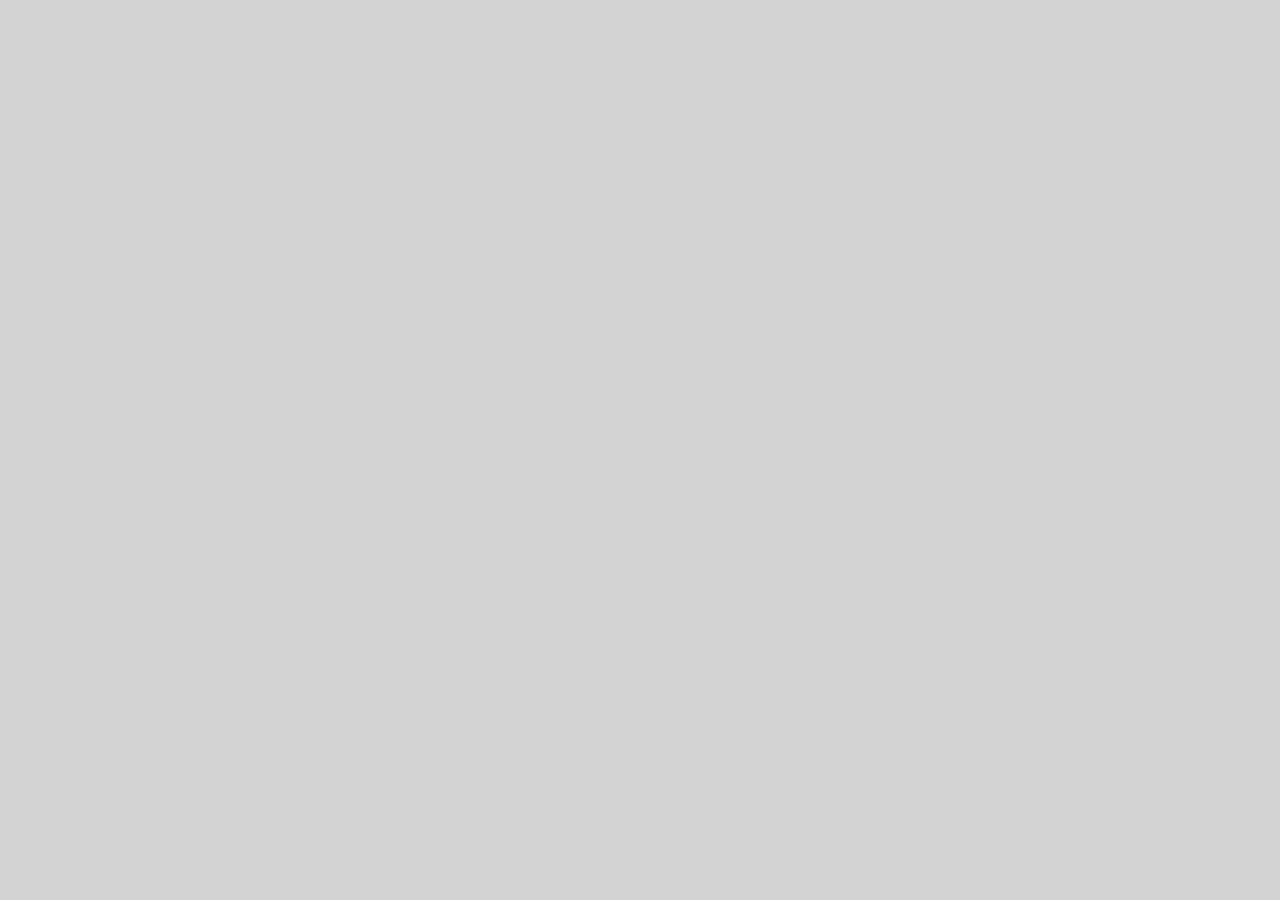
==== js_kreditkarte/index.html @ 030edb76 "Kommnetare entfernt" ====
<!DOCTYPE html>
<html lang="en">

<head>
    <meta charset="UTF-8">
    <meta name="viewport" content="width=device-width, initial-scale=1.0">
    <title>JS-Vertiefung – Horoskop</title>
    <link rel="stylesheet" href="./assets/css/style.css">
</head>

<body>
    
    <div id="output"></div>
</div>
    
    <script src="./assets/js/main.js"></script>
</body>

</html>
---- js_kreditkarte/assets/css/style.css ----
@charset "UTF-8";

/* ========================================================== 
                            Resets
========================================================== */

* {
    margin: 0;
    padding: 0;
    box-sizing: border-box;
}

a {
    text-decoration: none;
    color: inherit;
}

img {
    display: block;
    max-width: 100%;
}

/* ========================================================== 
                        Image Links
========================================================== */

/* https://source.unsplash.com/random?night sky */
/* https://source.unsplash.com/random/?Cryptocurrency&1 */
/* https://picsum.photos/300/300?random=1 */

/* ========================================================== 
                            Fonts
========================================================== */

/* ========================================================== 
                Variables / Custom Properties
========================================================== */

/* ========================================================== 
                            Body
========================================================== */

body {
    font-family: Verdana, Geneva, Tahoma, sans-serif;
    background-color: lightgray;
    height: 100vh;
    scroll-behavior: smooth;
    display: flex;
    justify-content: center;
    align-items: center;
    flex-direction: column;
    transition: all 1s ease-in-out;
}

/* ========================================================== 
                            Content
========================================================== */

.slider___wrapper {
    display: flex;
    flex-direction: column;
    width: clamp(600px, 50%, 30vw);
}

label {
    margin-bottom: 5px;
}

#output {
    margin-top: 2vh;
    font-size: 1.1rem;
    line-height: 2rem;
    font-weight: bold;
}
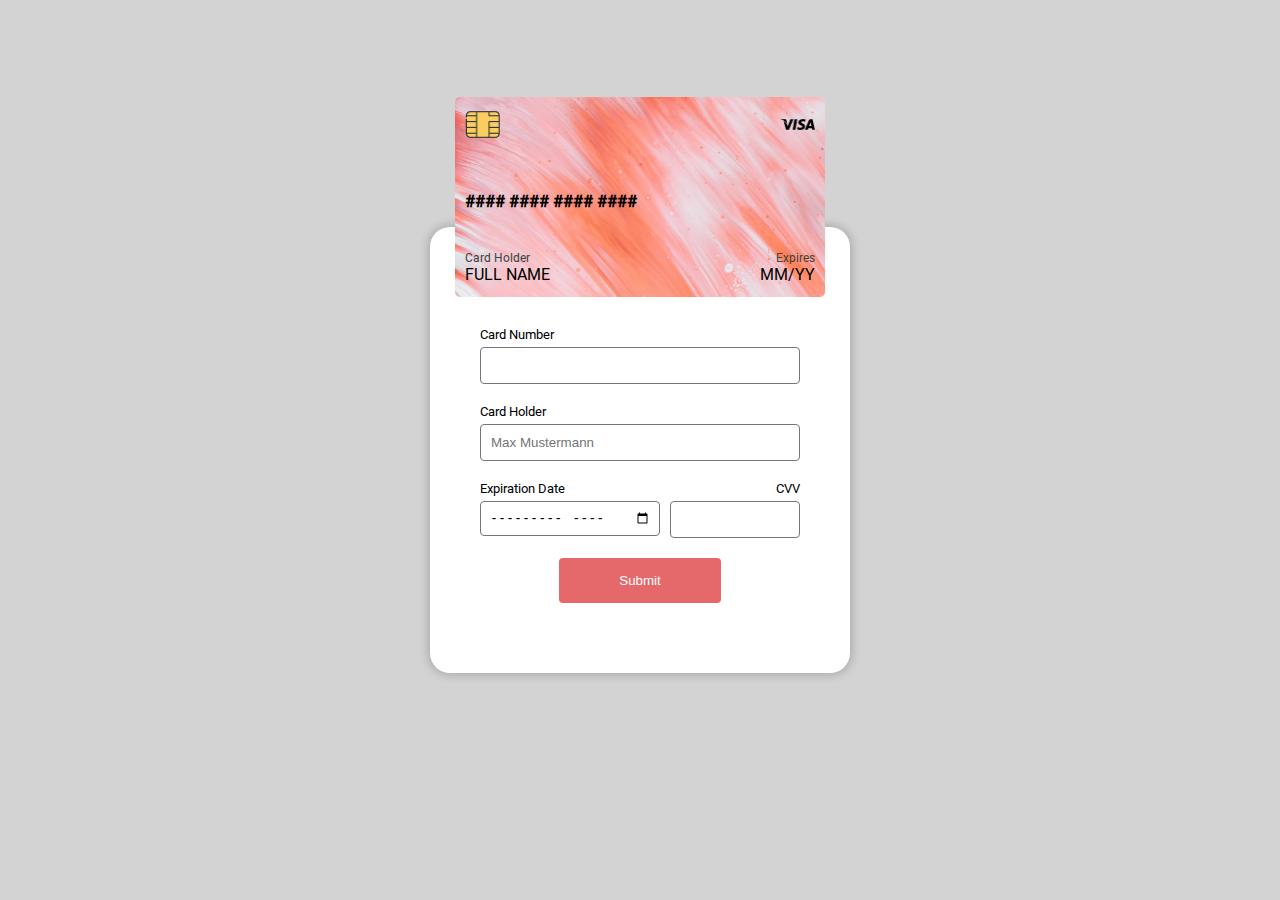
==== commit 99dd1b21: "Anpassungen JS Functions - Paramter eingesetzt" ====
--- a/js_kreditkarte/index.html
+++ b/js_kreditkarte/index.html
@@ -4,15 +4,51 @@
 <head>
     <meta charset="UTF-8">
     <meta name="viewport" content="width=device-width, initial-scale=1.0">
-    <title>JS-Vertiefung – Horoskop</title>
+    <title>JS-Vertiefung – Kreditkarte</title>
     <link rel="stylesheet" href="./assets/css/style.css">
 </head>
 
 <body>
-    
-    <div id="output"></div>
-</div>
-    
+    <section class="creditcard-wrapper">
+        <div class="output">
+            <div>
+                <img src="./assets/images/chip.png" alt="Chip">
+                <img src="./assets/images/symbols.png" alt="VISA">
+            </div>
+            <p>#### #### #### ####</p>
+            <div>
+                <p>Card Holder</p>
+                <p>Expires</p>
+                
+            </div>
+            <div>
+                <p>FULL NAME</p>
+                <p>MM/YY</p>
+            </div>
+        </div>
+        <form>
+            <div class="card-number">
+                <label for="card-number">Card Number</label>
+                <input type="number" name="card-number" id="card-number">
+            </div>
+            <div class="card-holder">
+                <label for="card-holder">Card Holder</label>
+                <input type="text" name="card-holder" id="card-holder" placeholder="Max Mustermann">
+            </div>
+            <div class="expiration-date__cvv">
+                <div>
+                    <label for="expiration-date">Expiration Date</label>
+                    <input type="month" name="expiration-date" id="expiration-date">
+                </div>
+                <div>
+                    <label for="cvv">CVV</label>
+                    <input type="number" name="cvv" id="cvv">
+                </div>
+            </div>
+            <div class="submit"><input type="submit" value="Submit" id="btn-submit"></div>
+        </form>
+    </section>
+
     <script src="./assets/js/main.js"></script>
 </body>
 
--- a/js_kreditkarte/assets/css/style.css
+++ b/js_kreditkarte/assets/css/style.css
@@ -32,6 +32,11 @@
                             Fonts
 ========================================================== */
 
+@font-face {
+    font-family: 'Roboto';
+    src: url('./../fonts/Roboto-Regular.ttf');
+}
+
 /* ========================================================== 
                 Variables / Custom Properties
 ========================================================== */
@@ -41,34 +46,125 @@
 ========================================================== */
 
 body {
-    font-family: Verdana, Geneva, Tahoma, sans-serif;
+    font-family: 'Roboto';
     background-color: lightgray;
     height: 100vh;
-    scroll-behavior: smooth;
     display: flex;
     justify-content: center;
     align-items: center;
-    flex-direction: column;
-    transition: all 1s ease-in-out;
+    scroll-behavior: smooth;
 }
+
+/* .wrapper {
+    max-width: 1440px;
+    margin: 0 auto;
+    
+} */
 
 /* ========================================================== 
                             Content
 ========================================================== */
 
-.slider___wrapper {
-    display: flex;
-    flex-direction: column;
-    width: clamp(600px, 50%, 30vw);
+.creditcard-wrapper {
+    position: relative;
+    max-width: 420px;
+    background-color: white;
+    padding-block: 100px 50px;
+    padding-inline: 50px;
+    border-radius: 20px;
+    box-shadow: 0 0 10px 2px rgba(0, 0, 0, 0.2);
 }
 
+
 label {
-    margin-bottom: 5px;
+    display: block;
+    padding-bottom: 5px;
+    font-size: 0.8rem;
 }
 
-#output {
-    margin-top: 2vh;
-    font-size: 1.1rem;
-    line-height: 2rem;
+form input {
+    border-radius: 4px;
+    margin-bottom: 20px;
+    border: 1px solid #767676;
+}
+
+form input:not(input[type="submit"], input[type="month"]) {
+    width: 100%;
+    padding: 10px;
+}
+
+form input[type="month"] {
+    padding: 8px;
+    width: 180px;
+}
+
+form input[type="submit"] {
+    padding: 15px 60px;
+    background-color: #E5696B;
+    color: white;
+    cursor: pointer;
+    transition: all 0.3s ease-in-out;
+    border: none;
+}
+
+form input[type="submit"]:hover {
+    background-color: white;
+    color: #E5696B;
+}
+
+.expiration-date__cvv {
+    display: flex;
+    gap: 10px;
+}
+
+.expiration-date__cvv div:nth-of-type(2) label {
+    text-align: right;
+}
+
+.submit {
+    text-align: center;
+    
+}
+
+.output {
+    position: absolute;
+    top: -130px;
+    left: 50%;
+    transform: translateX(-50%);
+    width: 370px;
+    height: 200px;
+    padding: 10px;
+    border-radius: 5px;
+    background: url('./../images/background.png') center / cover no-repeat;
+    transition: background 1s ease-in;
+}
+
+.output img {
+    width: 35px;
+    height: 35px;
+    margin-bottom: 50px;
+}
+
+.output div {
+    display: flex;
+    justify-content: space-between;
+    align-items: flex-end;
+}
+
+.output > p {
+    font-size: 1rem;
+    color: #000;
     font-weight: bold;
+    margin-bottom: 40px;
 }
+
+.output div:nth-of-type(2) {
+    font-size: 0.75rem;
+    color: #414141;
+}
+
+.output div:nth-of-type(3) {
+    font-size: 1rem;
+    color: #000;
+    font-weight: 400;
+}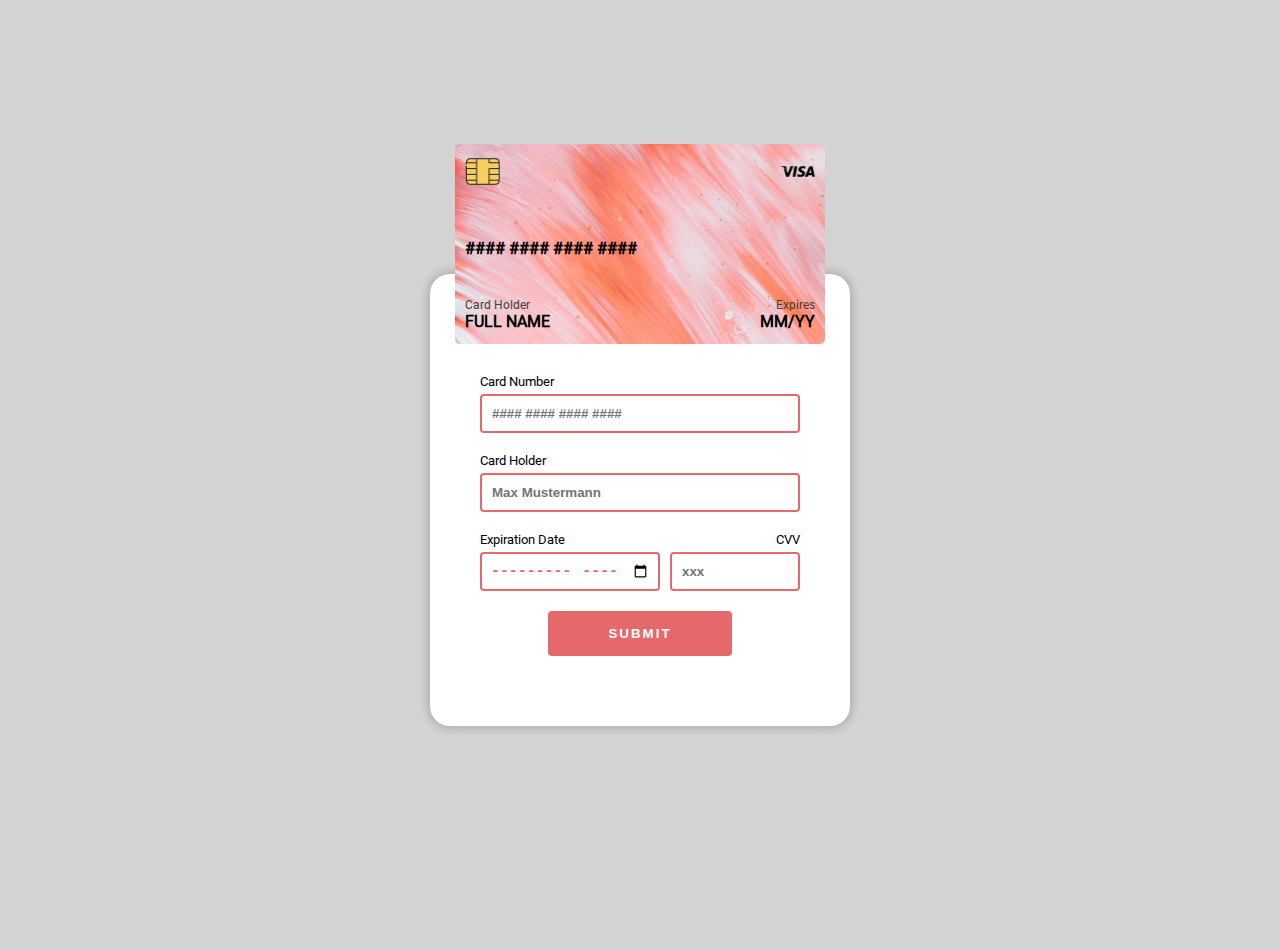
==== commit d2ebe861: "JS Kreditkarte fertig gestellt" ====
--- a/js_kreditkarte/index.html
+++ b/js_kreditkarte/index.html
@@ -15,38 +15,39 @@
                 <img src="./assets/images/chip.png" alt="Chip">
                 <img src="./assets/images/symbols.png" alt="VISA">
             </div>
-            <p>#### #### #### ####</p>
+            <p class="card-number">#### #### #### ####</p>
             <div>
                 <p>Card Holder</p>
                 <p>Expires</p>
                 
             </div>
             <div>
-                <p>FULL NAME</p>
-                <p>MM/YY</p>
+                <p class="card-holder">FULL NAME</p>
+                <p class="expiration-date">MM/YY</p>
             </div>
         </div>
-        <form>
+        <form onsubmit="return false">
             <div class="card-number">
                 <label for="card-number">Card Number</label>
-                <input type="number" name="card-number" id="card-number">
+                <input type="number" name="card-number" id="card-number" min="1000000000000000" max="9999999999999999" placeholder="#### #### #### ####" pattern="^[0-9]{16}$" required>
             </div>
             <div class="card-holder">
                 <label for="card-holder">Card Holder</label>
-                <input type="text" name="card-holder" id="card-holder" placeholder="Max Mustermann">
+                <input type="text" name="card-holder" id="card-holder" placeholder="Max Mustermann" pattern="^[a-zA-ZäöüßÄÖÜ ]*$" required>
             </div>
             <div class="expiration-date__cvv">
                 <div>
                     <label for="expiration-date">Expiration Date</label>
-                    <input type="month" name="expiration-date" id="expiration-date">
+                    <input type="month" name="expiration-date" id="expiration-date" required>
                 </div>
                 <div>
                     <label for="cvv">CVV</label>
-                    <input type="number" name="cvv" id="cvv">
+                    <input type="number" name="cvv" id="cvv" max="999" placeholder="xxx" pattern="^[0-9]{3}$" required>
                 </div>
             </div>
             <div class="submit"><input type="submit" value="Submit" id="btn-submit"></div>
         </form>
+        <p class="info"></p>
     </section>
 
     <script src="./assets/js/main.js"></script>
--- a/js_kreditkarte/assets/css/style.css
+++ b/js_kreditkarte/assets/css/style.css
@@ -46,6 +46,7 @@
 ========================================================== */
 
 body {
+    margin-top: 50px;
     font-family: 'Roboto';
     background-color: lightgray;
     height: 100vh;
@@ -88,6 +89,18 @@
     border: 1px solid #767676;
 }
 
+form input:required:valid { 
+    border: 2px solid green;
+    color: green;
+    font-weight: bold;
+}
+
+form input:required:invalid { 
+    border: 2px solid #E5696B;
+    color: #E5696B;
+    font-weight: bold;
+}
+
 form input:not(input[type="submit"], input[type="month"]) {
     width: 100%;
     padding: 10px;
@@ -96,6 +109,11 @@
 form input[type="month"] {
     padding: 8px;
     width: 180px;
+    font-size: 0.93rem;
+}
+
+input[type="number"] {
+    min-width: 60px;
 }
 
 form input[type="submit"] {
@@ -105,11 +123,13 @@
     cursor: pointer;
     transition: all 0.3s ease-in-out;
     border: none;
+    text-transform: uppercase;
+    letter-spacing: 2px;
+    font-weight: bold;
 }
 
 form input[type="submit"]:hover {
-    background-color: white;
-    color: #E5696B;
+    background-color: #a24b4c;
 }
 
 .expiration-date__cvv {
@@ -166,5 +186,10 @@
 .output div:nth-of-type(3) {
     font-size: 1rem;
     color: #000;
-    font-weight: 400;
+    font-weight: 600;
+}
+
+.info {
+    text-align: center;
+    font-weight: bold;
 }